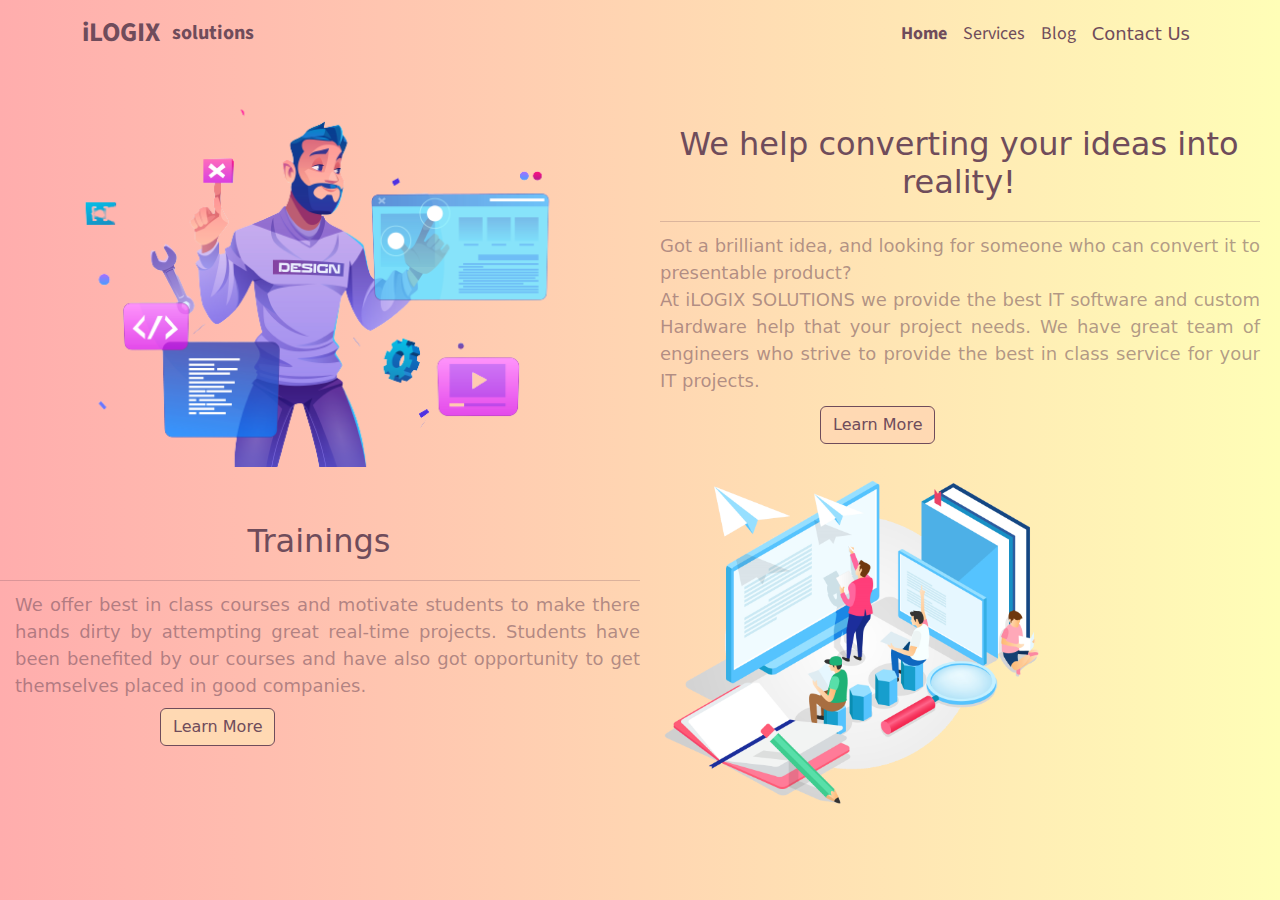
==== index.html @ 84927d12 "Base Changes" ====
<!DOCTYPE html>
<html lang="en">

<head>
    <meta charset="utf-8">
    <meta name="viewport" content="width=device-width, initial-scale=1.0, shrink-to-fit=no">
    <title>iLogixSolutions</title>
    <meta name="description" content="Best Company in Central India for all your customized IT Projects. Also provides best IT courses to budding Engineers.">
    <link rel="stylesheet" href="assets/bootstrap/css/bootstrap.min.css">
    <link rel="stylesheet" href="https://fonts.googleapis.com/css?family=Acme&amp;display=swap">
    <link rel="stylesheet" href="https://fonts.googleapis.com/css?family=Source+Sans+Pro&amp;display=swap">
    <link rel="stylesheet" href="assets/css/Animated-CSS-Waves-Background-SVG.css">
    <link rel="stylesheet" href="assets/css/Contact-Form-Clean.css">
    <link rel="stylesheet" href="assets/css/dh-row-text-image-right-responsive-1.css">
    <link rel="stylesheet" href="assets/css/dh-row-text-image-right-responsive.css">
    <link rel="stylesheet" href="https://cdnjs.cloudflare.com/ajax/libs/animate.css/3.5.2/animate.min.css">
    <link rel="stylesheet" href="assets/css/styles.css">
    <link rel="stylesheet" href="assets/css/Swiper-Slider-Card-For-Blog-Or-Product-swiper.min.css">
    <link rel="stylesheet" href="assets/css/Swiper-Slider-Card-For-Blog-Or-Product-untitled.css">
</head>

<body class="gradient" style="font-size: 18px;background: linear-gradient(90deg, #ffadad, #fffeb7);color: #6f4c5b;">
    <nav class="navbar navbar-light navbar-expand-md" style="transform: perspective(0px) scale(1);margin: 0px;">
        <div class="container"><a class="navbar-brand" href="index.html" style="font-family: 'Source Sans Pro', sans-serif;font-weight: bold;font-size: 23px;color: #6F4C5B;"><span class="align-middle" style="font-size:27px">iLOGIX</span><span class="align-middle" style="font-size:20px"> &nbsp 
    solutions</span></a><button data-bs-toggle="collapse" class="navbar-toggler" data-bs-target="#navcol-1"><span class="visually-hidden">Toggle navigation</span><span class="navbar-toggler-icon"></span></button>
            <div class="collapse navbar-collapse" id="navcol-1" style="text-align: right;color: #6f4c5b;">
                <ul class="navbar-nav ms-auto">
                    <li class="nav-item"><a class="nav-link active" data-bss-hover-animate="rubberBand" href="index.html" style="font-weight: bold;font-family: 'Source Sans Pro', sans-serif;color: #6f4c5b;">Home</a></li>
                    <li class="nav-item" style="font-family: 'Source Sans Pro', sans-serif;"><a class="nav-link" data-bss-hover-animate="rubberBand" href="services.html" style="color: #6f4c5b;">Services</a></li>
                    <li class="nav-item" style="font-family: 'Source Sans Pro', sans-serif;"><a class="nav-link" data-bss-hover-animate="rubberBand" href="blogs.html" style="color: #6f4c5b;">Blog</a></li>
                    <li class="nav-item"><a class="nav-link" data-bss-hover-animate="rubberBand" href="contact_us.html" style="color: #6f4c5b;">Contact Us</a></li>
                </ul>
            </div>
        </div>
    </nav>
    <div class="row clearmargin clearpadding row-image-txt">
        <div class="col-xs-12 col-sm-6 col-md-6 clearmargin clearpadding col-sm-push-6" style="height: 400px;background: url(&quot;assets/img/19362653-removebg-preview.png&quot;) center / contain no-repeat;">
            <div></div>
        </div>
        <div class="col-xs-12 col-sm-6 col-md-6 col-sm-pull-6" style="padding:20px;">
            <h2 class="text-center" style="color: #6f4c5b;padding-top: 2px;margin-top: -2px;margin-left: -2px;padding-bottom: 0px;margin-bottom: -35px;"><br>We help converting your ideas into reality!<br><br></h2>
            <hr>
            <p style="color: #6f4c5b8a;margin-top: -33px;text-align: justify;"><br><span style="font-weight: normal !important;">Got a brilliant idea, and looking for someone who can convert it to presentable product?</span><br><span style="font-weight: normal !important;">At iLOGIX SOLUTIONS we provide the best IT software and custom Hardware help that your project needs. We have great team of engineers who strive to provide the best in class service for your IT projects.</span><br><br></p><a class="btn btn-primary" role="button" style="margin-top: -55px;text-align: center;background: rgb(255,217,179);color: rgb(111,76,91);border-color: rgb(111,76,91);margin-left: 160px;" href="services.html">Learn More</a>
        </div>
    </div>
    <div class="row clearmargin clearpadding row-image-txt">
        <div class="col-xs-12 col-sm-6 col-md-6 clearmargin clearpadding col-sm-push-6" style="height: 400px;">
            <h2 class="text-center" style="color: #6f4c5b;padding-top: 2px;margin-top: -2px;margin-left: -2px;padding-bottom: 0px;margin-bottom: -35px;"><br>Trainings<br><br></h2>
            <hr>
            <p style="color: #6f4c5b8a;margin-top: -33px;margin-left: 15px;text-align: justify;"><br><span style="font-weight: normal !important;">We offer best in class courses and motivate students to make there hands dirty by attempting great real-time projects. Students have been benefited&nbsp;by our courses and have also got opportunity&nbsp;to get themselves placed in good companies.</span></p><a class="btn btn-primary" role="button" style="margin-top: -55px;text-align: center;background: rgb(255,217,179);color: rgb(111,76,91);border-color: rgb(111,76,91);margin-left: 160px;padding-top: 6px;margin-bottom: -48px;" href="services.html">Learn More</a>
        </div>
        <div class="col-xs-12 col-sm-6 col-md-6 col-sm-pull-6" style="padding: 20px;background: url(&quot;assets/img/hero.png&quot;) no-repeat;background-size: contain;padding-top: 27px;margin-top: -30px;padding-bottom: 80px;margin-bottom: 69px;margin-right: -4px;">
            <div></div>
        </div>
    </div>
    <script src="assets/bootstrap/js/bootstrap.min.js"></script>
    <script src="assets/js/bs-init.js"></script>
    <script src="assets/js/Swiper-Slider-Card-For-Blog-Or-Product.js"></script>
</body>

</html>
---- assets/css/Animated-CSS-Waves-Background-SVG.css ----
.waveWrapper {
  overflow: hidden;
  position: absolute;
  left: 0;
  right: 0;
  bottom: 0;
  top: 0;
  margin: auto;
}

.waveWrapperInner {
  position: absolute;
  width: 100%;
  overflow: hidden;
  height: 100%;
  bottom: -1px;
  background-image: linear-gradient(to top, #86377b 20%, #27273c 80%);
  z-index: -1;
}

.bgTop {
  /*z-index: 2;*/
  opacity: 0.5;
  position: absolute;
}

.bgMiddle {
  z-index: -1;
  opacity: 0.75;
  position: absolute;
}

.bgBottom {
  z-index: -2;
  position: absolute;
}

.wave {
  position: absolute;
  left: 0;
  width: 200%;
  height: 100%;
  background-repeat: repeat no-repeat;
  background-position: 0 bottom;
  transform-origin: center bottom;
}

.waveTop {
  background-size: 50% 100px;
}

.waveAnimation .waveTop {
  animation: move-wave 3s;
  -webkit-animation: move-wave 3s;
  -webkit-animation-delay: 1s;
  animation-delay: 1s;
}

.waveMiddle {
  background-size: 50% 120px;
}

.waveAnimation .waveMiddle {
  animation: move_wave 10s linear infinite;
}

.waveBottom {
  background-size: 50% 100px;
}

.waveAnimation .waveBottom {
  animation: move_wave 15s linear infinite;
}
---- assets/css/Contact-Form-Clean.css ----
.contact-clean {
  background: #f1f7fc;
  padding: 80px 0;
}

@media (max-width:767px) {
  .contact-clean {
    padding: 20px 0;
  }
}

.contact-clean form {
  max-width: 480px;
  width: 90%;
  margin: 0 auto;
  background-color: #ffffff;
  padding: 40px;
  border-radius: 4px;
  color: #505e6c;
  box-shadow: 1px 1px 5px rgba(0,0,0,0.1);
}

@media (max-width:767px) {
  .contact-clean form {
    padding: 30px;
  }
}

.contact-clean h2 {
  margin-top: 5px;
  font-weight: bold;
  font-size: 28px;
  margin-bottom: 36px;
  color: inherit;
}

.contact-clean form .form-control {
  background: #fff;
  border-radius: 2px;
  box-shadow: 1px 1px 1px rgba(0,0,0,0.05);
  outline: none;
  color: inherit;
  padding-left: 12px;
  height: 42px;
}

.contact-clean form .form-control:focus {
  border: 1px solid #b2b2b2;
}

.contact-clean form textarea.form-control {
  min-height: 100px;
  max-height: 260px;
  padding-top: 10px;
  resize: vertical;
}

.contact-clean form .btn {
  padding: 16px 32px;
  border: none;
  background: none;
  box-shadow: none;
  text-shadow: none;
  opacity: 0.9;
  text-transform: uppercase;
  font-weight: bold;
  font-size: 13px;
  letter-spacing: 0.4px;
  line-height: 1;
  outline: none !important;
}

.contact-clean form .btn:hover {
  opacity: 1;
}

.contact-clean form .btn:active {
  transform: translateY(1px);
}

.contact-clean form .btn-primary {
  background-color: #055ada !important;
  margin-top: 15px;
  color: #fff;
}
---- assets/css/dh-row-text-image-right-responsive-1.css ----
.dh-header-non-rectangular-container h1, p {
  color: white;
  font-weight: bold;
}

.clearmargin {
  margin: 0px;
}

.clearpadding {
  padding: 0px;
}

.row-image-txt {
  background-color: rgb(42,42,42);
}

.row-image-txt h1 {
  color: white;
}

.row-image-txt p {
  color: white;
}
---- assets/css/dh-row-text-image-right-responsive.css ----
.dh-header-non-rectangular-container h1, p {
  color: white;
  font-weight: bold;
}

.clearmargin {
  margin: 0px;
}

.clearpadding {
  padding: 0px;
}

.row-image-txt {
  background-color: rgba(33,37,41,0);
}

.row-image-txt h1 {
  color: white;
}

.row-image-txt p {
  color: white;
}
---- assets/css/styles.css ----
.gradient {
}

.gradient {
  background: linear-gradient(90deg, #d53369 0%, #daae51 100%);
}

.border {
  border: 3px solid #dee2e6!important;
}

.transparent {
  background-color: transparent;
}
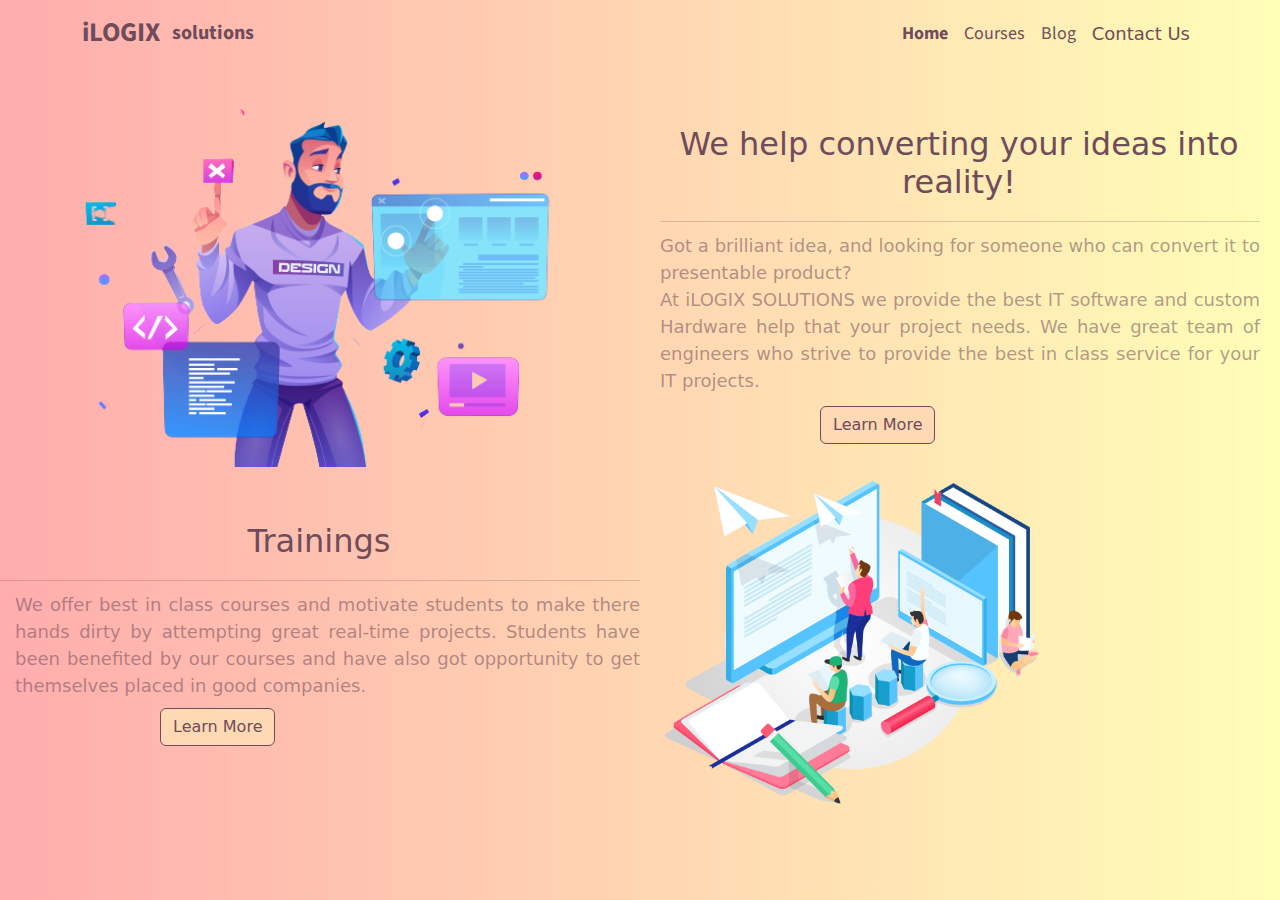
==== commit 9d7d1eaa: "renamed service tab to courses tab" ====
--- a/index.html
+++ b/index.html
@@ -26,7 +26,7 @@
             <div class="collapse navbar-collapse" id="navcol-1" style="text-align: right;color: #6f4c5b;">
                 <ul class="navbar-nav ms-auto">
                     <li class="nav-item"><a class="nav-link active" data-bss-hover-animate="rubberBand" href="index.html" style="font-weight: bold;font-family: 'Source Sans Pro', sans-serif;color: #6f4c5b;">Home</a></li>
-                    <li class="nav-item" style="font-family: 'Source Sans Pro', sans-serif;"><a class="nav-link" data-bss-hover-animate="rubberBand" href="services.html" style="color: #6f4c5b;">Services</a></li>
+                    <li class="nav-item" style="font-family: 'Source Sans Pro', sans-serif;"><a class="nav-link" data-bss-hover-animate="rubberBand" href="services.html" style="color: #6f4c5b;">Courses</a></li>
                     <li class="nav-item" style="font-family: 'Source Sans Pro', sans-serif;"><a class="nav-link" data-bss-hover-animate="rubberBand" href="blogs.html" style="color: #6f4c5b;">Blog</a></li>
                     <li class="nav-item"><a class="nav-link" data-bss-hover-animate="rubberBand" href="contact_us.html" style="color: #6f4c5b;">Contact Us</a></li>
                 </ul>
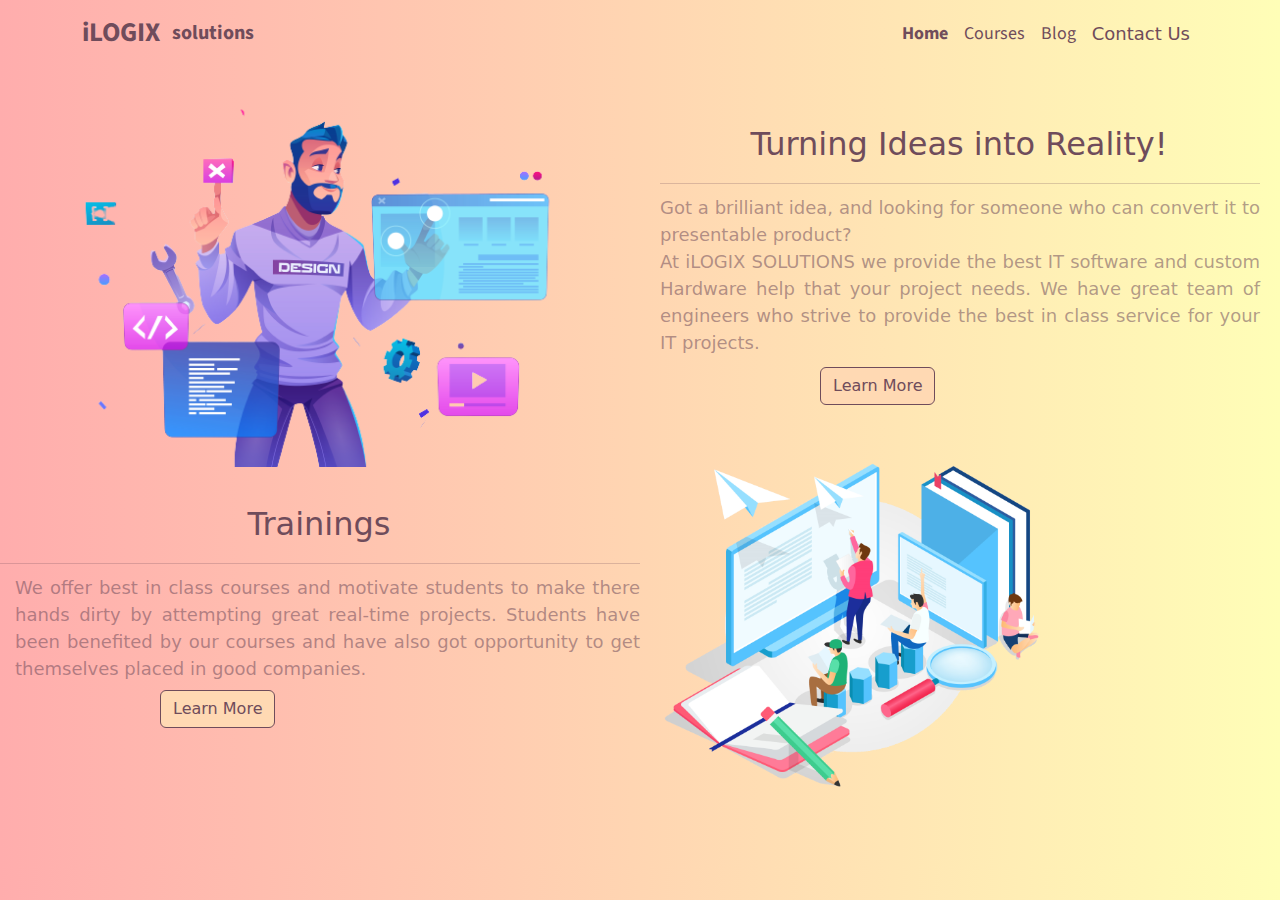
==== commit d1200f5e: "added google analytics tag" ====
--- a/index.html
+++ b/index.html
@@ -1,19 +1,48 @@
 <!DOCTYPE html>
-<html lang="en">
+<html data-bs-theme="light" lang="en">
 
 <head>
     <meta charset="utf-8">
+<!-- Google tag (gtag.js) -->
+<script async src="https://www.googletagmanager.com/gtag/js?id=G-GWT6R10PLZ"></script>
+<script>
+  window.dataLayer = window.dataLayer || [];
+  function gtag(){dataLayer.push(arguments);}
+  gtag('js', new Date());
+
+  gtag('config', 'G-GWT6R10PLZ');
+</script>
     <meta name="viewport" content="width=device-width, initial-scale=1.0, shrink-to-fit=no">
     <title>iLogixSolutions</title>
+    <link rel="canonical" href="https://ilogixsolutions.co.in/">
+    <meta property="og:url" content="https://ilogixsolutions.co.in/">
+    <meta name="twitter:description" content="Best Company in Central India for all your customized IT Projects. Also provides best IT courses to budding Engineers.">
+    <meta name="twitter:card" content="summary">
+    <meta property="og:image" content="https://ilogixsolutions.co.in/assets/img/Screenshot 2022-10-30 203927.png">
     <meta name="description" content="Best Company in Central India for all your customized IT Projects. Also provides best IT courses to budding Engineers.">
+    <meta property="og:type" content="website">
+    <meta name="twitter:image" content="https://ilogixsolutions.co.in/assets/img/Screenshot 2022-10-30 203927.png">
+    <meta name="twitter:title" content="iLogixSolutions">
+    <script type="application/ld+json">
+        {
+            "@context": "http://schema.org",
+            "@type": "WebSite",
+            "name": "iLogixSolutions",
+            "url": "https://ilogixsolutions.co.in"
+        }
+    </script>
+    <link rel="icon" type="image/png" sizes="241x109" href="assets/img/Screenshot%202022-10-30%20203927.png">
+    <link rel="icon" type="image/png" sizes="241x109" href="assets/img/Screenshot%202022-10-30%20203927.png">
     <link rel="stylesheet" href="assets/bootstrap/css/bootstrap.min.css">
     <link rel="stylesheet" href="https://fonts.googleapis.com/css?family=Acme&amp;display=swap">
     <link rel="stylesheet" href="https://fonts.googleapis.com/css?family=Source+Sans+Pro&amp;display=swap">
+    <link rel="stylesheet" href="assets/css/animate.min.css">
     <link rel="stylesheet" href="assets/css/Animated-CSS-Waves-Background-SVG.css">
+    <link rel="stylesheet" href="assets/css/Banner-Heading-Image-images.css">
+    <link rel="stylesheet" href="assets/css/Contact-Details-icons.css">
     <link rel="stylesheet" href="assets/css/Contact-Form-Clean.css">
     <link rel="stylesheet" href="assets/css/dh-row-text-image-right-responsive-1.css">
     <link rel="stylesheet" href="assets/css/dh-row-text-image-right-responsive.css">
-    <link rel="stylesheet" href="https://cdnjs.cloudflare.com/ajax/libs/animate.css/3.5.2/animate.min.css">
     <link rel="stylesheet" href="assets/css/styles.css">
     <link rel="stylesheet" href="assets/css/Swiper-Slider-Card-For-Blog-Or-Product-swiper.min.css">
     <link rel="stylesheet" href="assets/css/Swiper-Slider-Card-For-Blog-Or-Product-untitled.css">
@@ -26,7 +55,7 @@
             <div class="collapse navbar-collapse" id="navcol-1" style="text-align: right;color: #6f4c5b;">
                 <ul class="navbar-nav ms-auto">
                     <li class="nav-item"><a class="nav-link active" data-bss-hover-animate="rubberBand" href="index.html" style="font-weight: bold;font-family: 'Source Sans Pro', sans-serif;color: #6f4c5b;">Home</a></li>
-                    <li class="nav-item" style="font-family: 'Source Sans Pro', sans-serif;"><a class="nav-link" data-bss-hover-animate="rubberBand" href="services.html" style="color: #6f4c5b;">Courses</a></li>
+                    <li class="nav-item" style="font-family: 'Source Sans Pro', sans-serif;"><a class="nav-link" data-bss-hover-animate="rubberBand" href="courses.html" style="color: #6f4c5b;">Courses</a></li>
                     <li class="nav-item" style="font-family: 'Source Sans Pro', sans-serif;"><a class="nav-link" data-bss-hover-animate="rubberBand" href="blogs.html" style="color: #6f4c5b;">Blog</a></li>
                     <li class="nav-item"><a class="nav-link" data-bss-hover-animate="rubberBand" href="contact_us.html" style="color: #6f4c5b;">Contact Us</a></li>
                 </ul>
@@ -38,16 +67,16 @@
             <div></div>
         </div>
         <div class="col-xs-12 col-sm-6 col-md-6 col-sm-pull-6" style="padding:20px;">
-            <h2 class="text-center" style="color: #6f4c5b;padding-top: 2px;margin-top: -2px;margin-left: -2px;padding-bottom: 0px;margin-bottom: -35px;"><br>We help converting your ideas into reality!<br><br></h2>
+            <h2 class="text-center" style="color: #6f4c5b;padding-top: 2px;margin-top: -2px;margin-left: -2px;padding-bottom: 0px;margin-bottom: -35px;"><br>Turning Ideas into Reality!<br><br></h2>
             <hr>
-            <p style="color: #6f4c5b8a;margin-top: -33px;text-align: justify;"><br><span style="font-weight: normal !important;">Got a brilliant idea, and looking for someone who can convert it to presentable product?</span><br><span style="font-weight: normal !important;">At iLOGIX SOLUTIONS we provide the best IT software and custom Hardware help that your project needs. We have great team of engineers who strive to provide the best in class service for your IT projects.</span><br><br></p><a class="btn btn-primary" role="button" style="margin-top: -55px;text-align: center;background: rgb(255,217,179);color: rgb(111,76,91);border-color: rgb(111,76,91);margin-left: 160px;" href="services.html">Learn More</a>
+            <p style="color: #6f4c5b8a;margin-top: -33px;text-align: justify;"><br><span style="font-weight: normal !important;">Got a brilliant idea, and looking for someone who can convert it to presentable product?</span><br><span style="font-weight: normal !important;">At iLOGIX SOLUTIONS we provide the best IT software and custom Hardware help that your project needs. We have great team of engineers who strive to provide the best in class service for your IT projects.</span><br><br></p><a class="btn btn-primary" role="button" style="margin-top: -55px;text-align: center;background: rgb(255,217,179);color: rgb(111,76,91);border-color: rgb(111,76,91);margin-left: 160px;" href="courses.html">Learn More</a>
         </div>
     </div>
     <div class="row clearmargin clearpadding row-image-txt">
         <div class="col-xs-12 col-sm-6 col-md-6 clearmargin clearpadding col-sm-push-6" style="height: 400px;">
             <h2 class="text-center" style="color: #6f4c5b;padding-top: 2px;margin-top: -2px;margin-left: -2px;padding-bottom: 0px;margin-bottom: -35px;"><br>Trainings<br><br></h2>
             <hr>
-            <p style="color: #6f4c5b8a;margin-top: -33px;margin-left: 15px;text-align: justify;"><br><span style="font-weight: normal !important;">We offer best in class courses and motivate students to make there hands dirty by attempting great real-time projects. Students have been benefited&nbsp;by our courses and have also got opportunity&nbsp;to get themselves placed in good companies.</span></p><a class="btn btn-primary" role="button" style="margin-top: -55px;text-align: center;background: rgb(255,217,179);color: rgb(111,76,91);border-color: rgb(111,76,91);margin-left: 160px;padding-top: 6px;margin-bottom: -48px;" href="services.html">Learn More</a>
+            <p style="color: #6f4c5b8a;margin-top: -33px;margin-left: 15px;text-align: justify;"><br><span style="font-weight: normal !important;">We offer best in class courses and motivate students to make there hands dirty by attempting great real-time projects. Students have been benefited&nbsp;by our courses and have also got opportunity&nbsp;to get themselves placed in good companies.</span></p><a class="btn btn-primary" role="button" style="margin-top: -55px;text-align: center;background: rgb(255,217,179);color: rgb(111,76,91);border-color: rgb(111,76,91);margin-left: 160px;padding-top: 6px;margin-bottom: -48px;" href="courses.html">Learn More</a>
         </div>
         <div class="col-xs-12 col-sm-6 col-md-6 col-sm-pull-6" style="padding: 20px;background: url(&quot;assets/img/hero.png&quot;) no-repeat;background-size: contain;padding-top: 27px;margin-top: -30px;padding-bottom: 80px;margin-bottom: 69px;margin-right: -4px;">
             <div></div>
